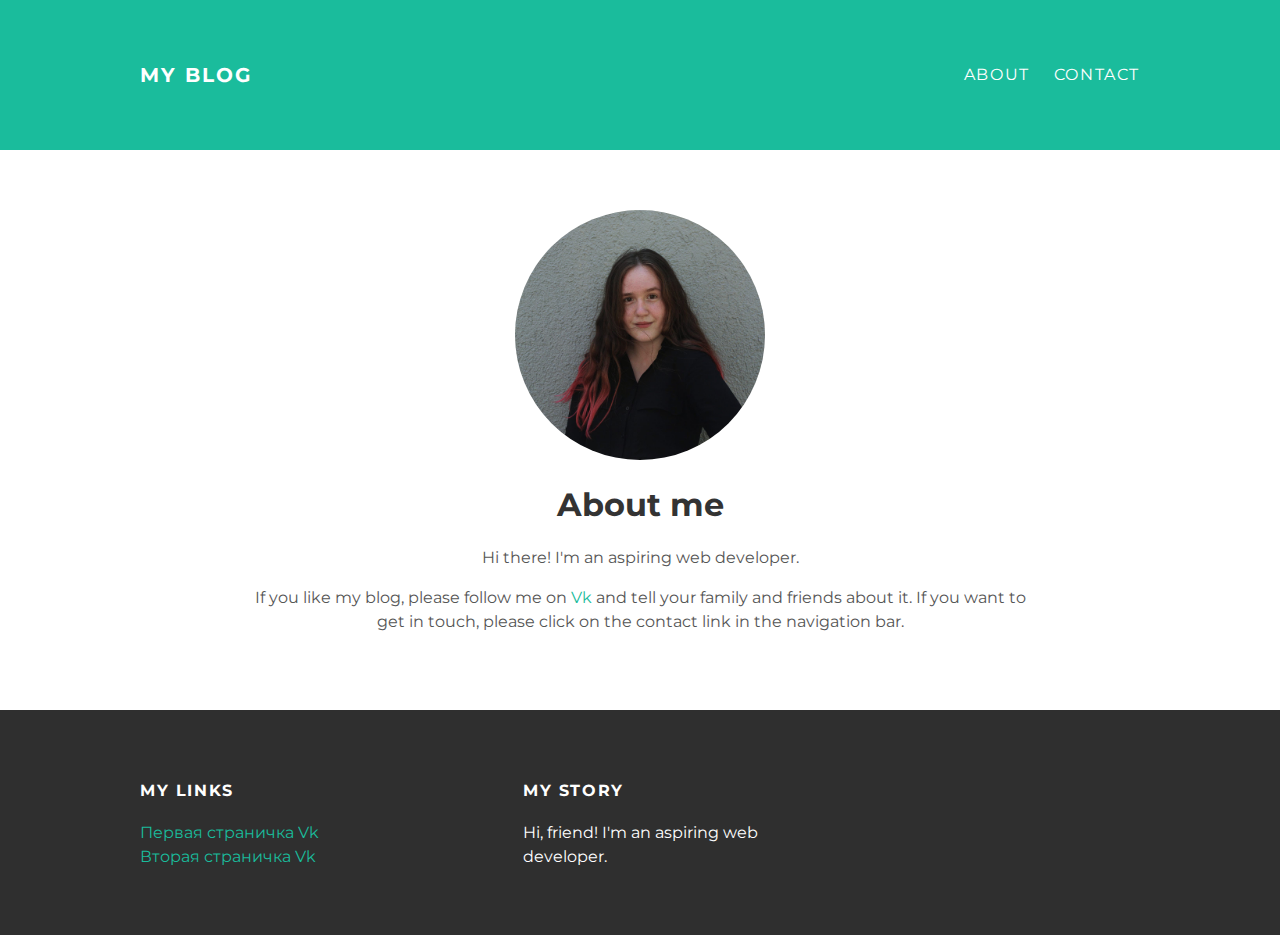
==== about.html @ ce23384c "Add files via upload" ====
<!DOCTYPE html>
<html>
  <head>
    <title>My blog</title>
    <link rel="stylesheet" type="text/css" href="style.css">
  </head>
  <body>

    <div id="header">
      <div class="container">

        <a id="header-title" href="index.html">My blog</a>

        <ul id="header-nav">
          <li><a href="about.html">About</a></li>
          <li><a href="mailto:headintheclouds@bk.ru">Contact</a></li>
        </ul>

      </div>
    </div>

    <div id="content">
      <div class="container">
        <div class="about">
          <div class="about-author">
            <img src="me.jpeg" id="meAboutPhoto">
          </div>
          <h1 class="about-title">About me</h1>
          <div class="about-content">
            <p>Hi there! I'm an aspiring web developer.</p>
            <p>If you like my blog, please follow me on <a href="https://vk.com/honey.admeliorem">Vk</a> and tell your family and friends about it. If you want to get in touch, please click on the contact link in the navigation bar.</p>
          </div>
        </div>
      </div>
    </div>

    <div id="footer">
      <div class="container">
        <div class="column">
          <h4>My links</h4>
          <p>
            <a href="https://vk.com/honey.admeliorem">Первая страничка Vk</a>
            <br>
            <a href="https://vk.com/mmmmmmmmeow">Вторая страничка Vk</a>
          </p>
        </div>
        <div class="column">
          <h4>My story</h4>
          <p>Hi, friend! I'm an aspiring web developer.</p>
        </div>
      </div>
    </div>

  </body>
</html>
---- style.css ----
@import url(https://fonts.googleapis.com/css?family=Montserrat:400,700);

body {
  color: #555;
  margin: 0;

  font-family: 'Montserrat', sans-serif;
}


#header {
  background-color: #1abc9c;
  height: 150px;
  line-height: 150px;
}

#header a {
  color: white;
  text-decoration: none;

  text-transform: uppercase;
  letter-spacing: 0.1em;
}

#header a:hover {
  color: #222;
}

#header-title {
  display: block;
  float: left;

  font-size: 20px;
  font-weight: bold;
}

#header-nav{
  display: block;
  float: right;
  margin-top: 0;
}

#header-nav li {
  display: inline;
  padding-left: 20px;
}


.container {
  max-width: 1000px;
  margin: 0 auto;
}


#footer {
  background-color: #2f2f2f;
  padding: 50px 0;
}

#footer h4 {
  color: white;
  text-transform: uppercase;
  letter-spacing: 0.1em;
}

#footer p {
  color: white;
}

.column {
  max-width: 300px;
  display: inline-block;
  vertical-align: top;
  padding: 0 200px 0 0;
}

a {
  color: #1abc9c;
  text-decoration: none;
}

a:hover {
  color: #F6A623;
}

.post, .about {
  max-width: 800px;
  margin: 0 auto;
  padding: 60px 0;
}

.post-author img {
  width: 50px;
  height: 50px;
  vertical-align: middle;
  border-radius: 50%;
}

.post-author span {
  margin-left: 16px;
}

.post-date {
  color: #D2D2D2;

  font-size: 14px;
  font-weight: bold;

  text-transform: uppercase;
  letter-spacing: 0.1em;
}

h1, h2, h3, h4 {
  color: #333;
}

p {
  line-height: 1.5;
}

#meAboutPhoto {
  width: 250px;
  height: 250px;
  border-radius: 50%;
}

.about {
text-align: center;
}

.post-container:nth-child(even) {
  background-color: #f2f2f2;
}
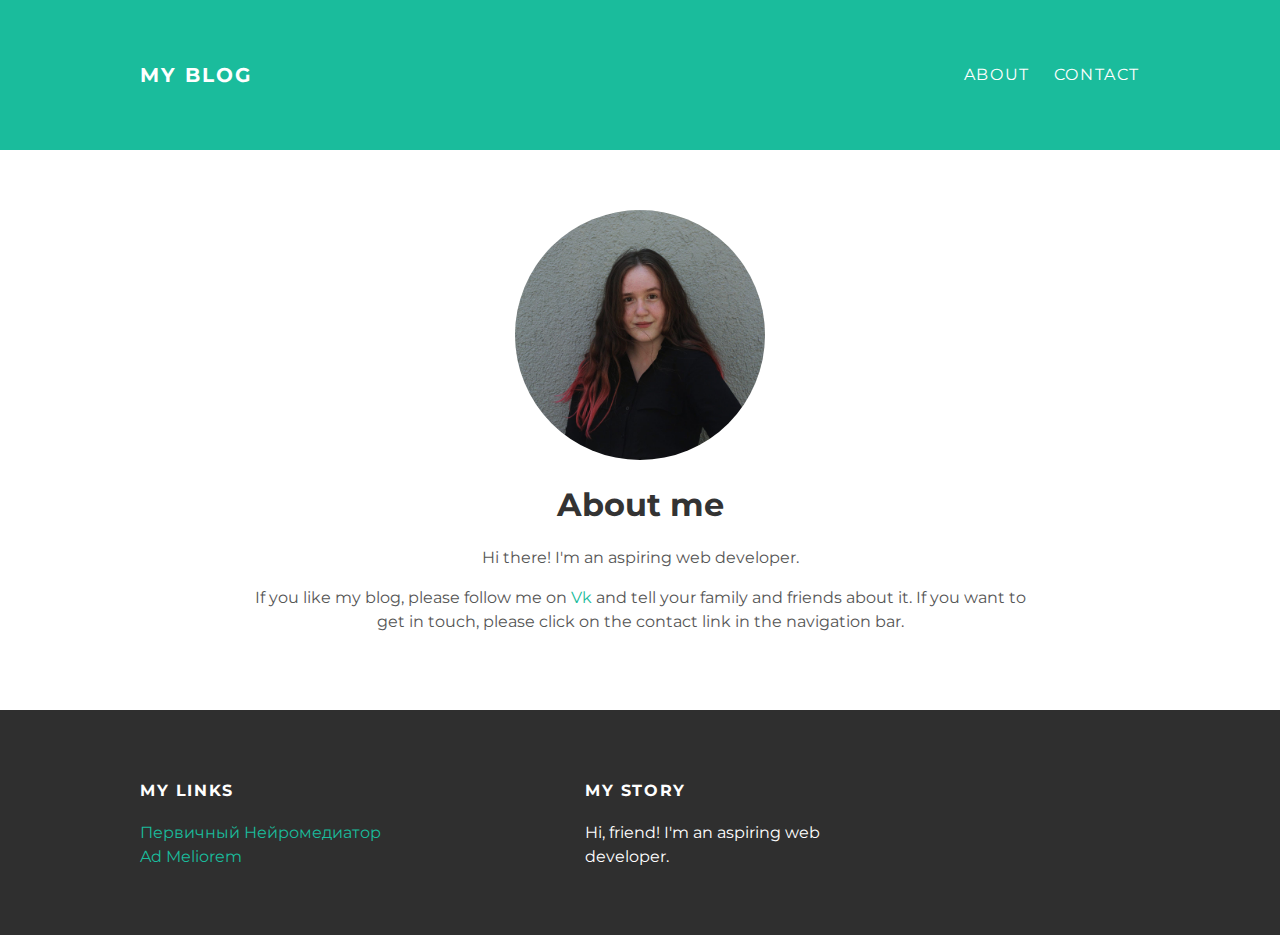
==== commit 0abf547b: "Update about.html" ====
--- a/about.html
+++ b/about.html
@@ -39,9 +39,8 @@
         <div class="column">
           <h4>My links</h4>
           <p>
-            <a href="https://vk.com/honey.admeliorem">Первая страничка Vk</a>
-            <br>
-            <a href="https://vk.com/mmmmmmmmeow">Вторая страничка Vk</a>
+            <a href="https://vk.com/honey.admeliorem">Первичный Нейромедиатор</a><br>
+            <a href="https://vk.com/mmmmmmmmeow">Ad Meliorem</a>
           </p>
         </div>
         <div class="column">
